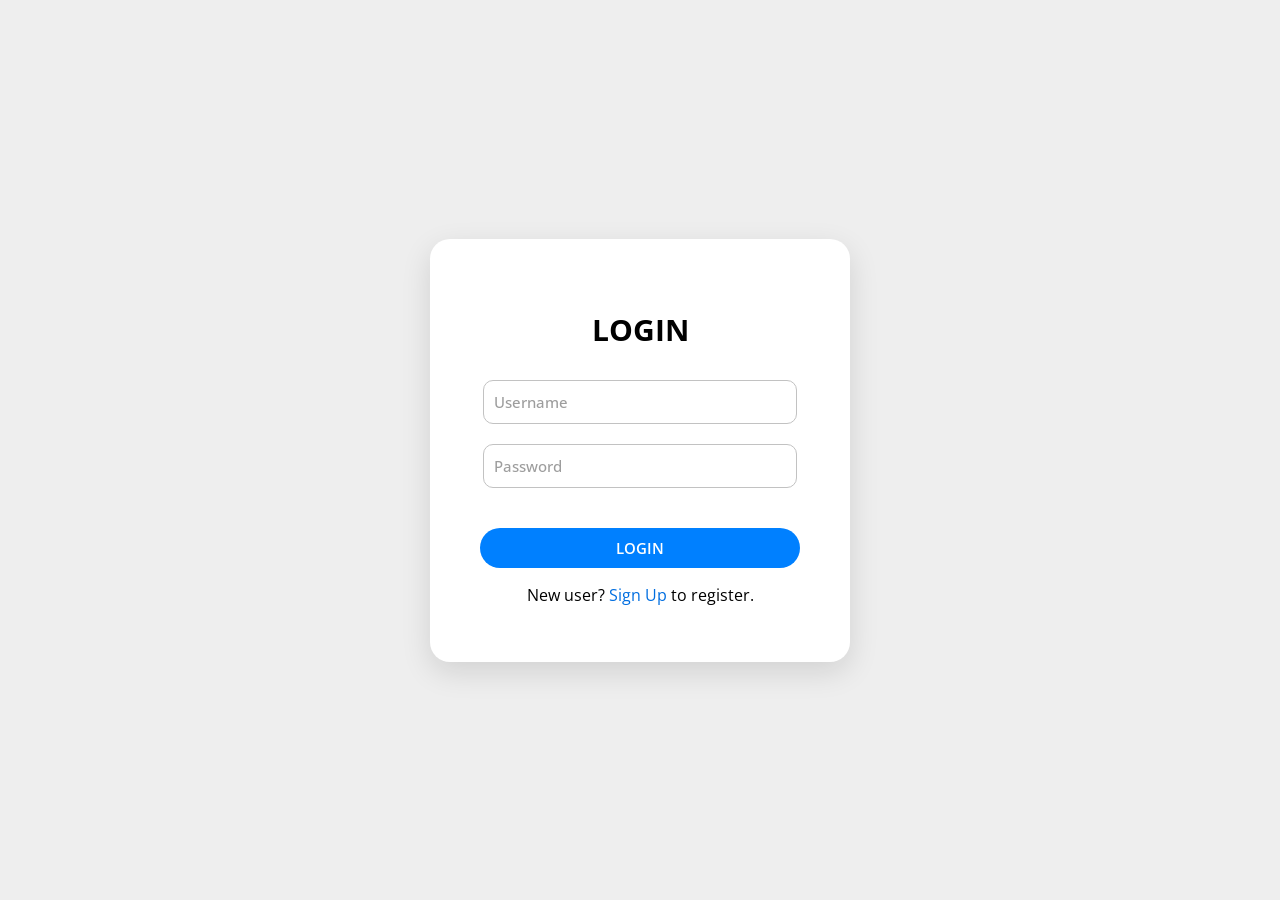
==== view/login.html @ 5ddf6275 "Refactor frontend" ====
<!DOCTYPE html>
<html lang="en">
<head>
  <meta charset="UTF-8">
  <title>To do List - Login</title>
  <link rel="stylesheet" href="styles/register-login.css">
  <link rel="preconnect" href="https://fonts.googleapis.com">
  <link rel="preconnect" href="https://fonts.gstatic.com" crossorigin>
  <link href="https://fonts.googleapis.com/css2?family=Open+Sans:ital,wght@0,300..800;1,300..800&display=swap" rel="stylesheet">
</head>
<body>
  <div class="login-container">
    <p class="box-title">LOGIN</p>
    <input type="text" id="username" name="username" class="form-input" placeholder="Username">
    <input type="password" id="password" name="password" class="form-input" placeholder="Password">
    <button class="login-button">LOGIN</button>
    <p>New user? <a href="logon.html" class="sign-link"> Sign Up</a> to register.</p>
  </div>
</body>
</html>
---- view/styles/register-login.css ----
body {
    font-family: "Open Sans";
    background-color: #eeeeee;
    margin: 0;
    height: 100vh;

    display: flex;
    justify-content: center;
    align-items: center;
}

.form-input {
    font-family: "Open Sans";
    font-weight: 500;
    display: grid;
    margin-bottom: 20px;
    width: 300px;
    height: 40px;
    font-size: 15px;
    border-width: 1px;
    border-style: solid;
    border-radius: 10px;
    border-color: #c2c2c2;
}

.form-input::placeholder {
    color: #9d9d9d;
}

input {
    padding-left: 10px;
    transition: border 0.2s, box-shadow 0.2s;
}

input:focus {
    outline: none;
    border-color: #007bff;
    box-shadow: 0 0 0 2px rgba(0, 123, 255, 0.15);
}

.box-title {
    font-size: 30px;
    font-weight: 700;
}

.login-container {
    display: flex;
    flex-direction: column;
    align-items: center;
    justify-content: center;
    padding: 40px 50px;
    border-width: 1px;
    border-style: none;
    border-radius: 20px;
    background-color: white;
    box-shadow: 0 10px 30px rgba(0,0,0,0.12);
}

.login-button {
    font-family: "Open Sans";
    font-weight: 600;
    font-size: 15px;
    padding: 10px 136px;
    background-color: #0080ff;
    color: white;
    border: none;
    border-radius: 20px;
    margin-top: 20px;
    cursor: pointer;
    transition: background-color 0.15s;
}

.login-button:hover {
    background-color: #006ee0;
}

.sign-link {
    color: #006ee0;
    text-decoration: none;
    transition: text-decoration 0.3s;
}

.sign-link:hover {
    text-decoration: underline;
}

.sign-link:visited {
    color: #006ee0;
    text-decoration: none;
}
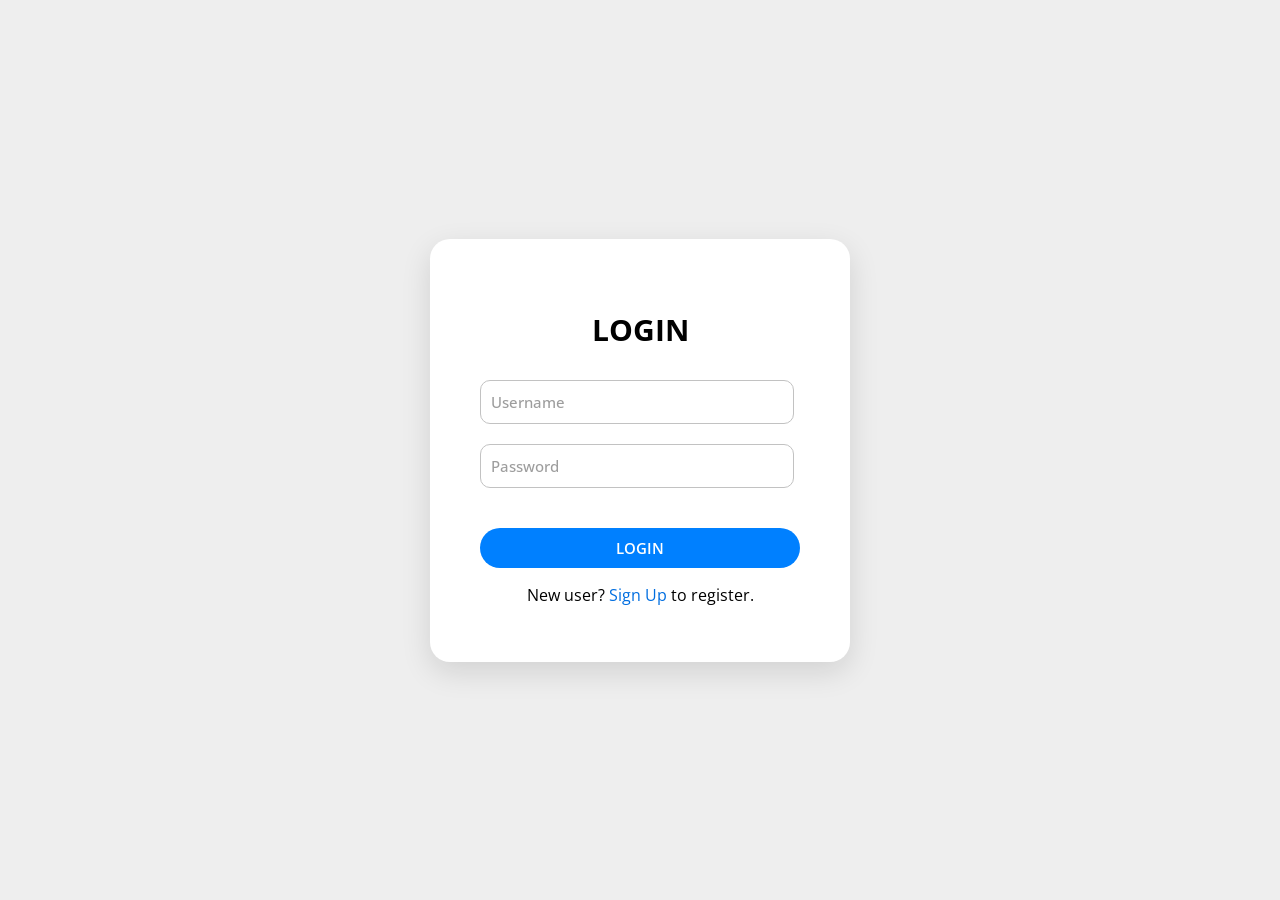
==== commit 68fb681f: "Backend and frontend refactor" ====
--- a/view/login.html
+++ b/view/login.html
@@ -11,10 +11,13 @@
 <body>
   <div class="login-container">
     <p class="box-title">LOGIN</p>
-    <input type="text" id="username" name="username" class="form-input" placeholder="Username">
-    <input type="password" id="password" name="password" class="form-input" placeholder="Password">
-    <button class="login-button">LOGIN</button>
+    <form id="login-form">
+      <input type="text" id="username" name="username" class="form-input" placeholder="Username">
+      <input type="password" id="password" name="password" class="form-input" placeholder="Password">
+      <button class="login-button" type="submit" >LOGIN</button>
+    </form>
     <p>New user? <a href="logon.html" class="sign-link"> Sign Up</a> to register.</p>
   </div>
+<script src="scripts/login.js"></script>
 </body>
 </html>
